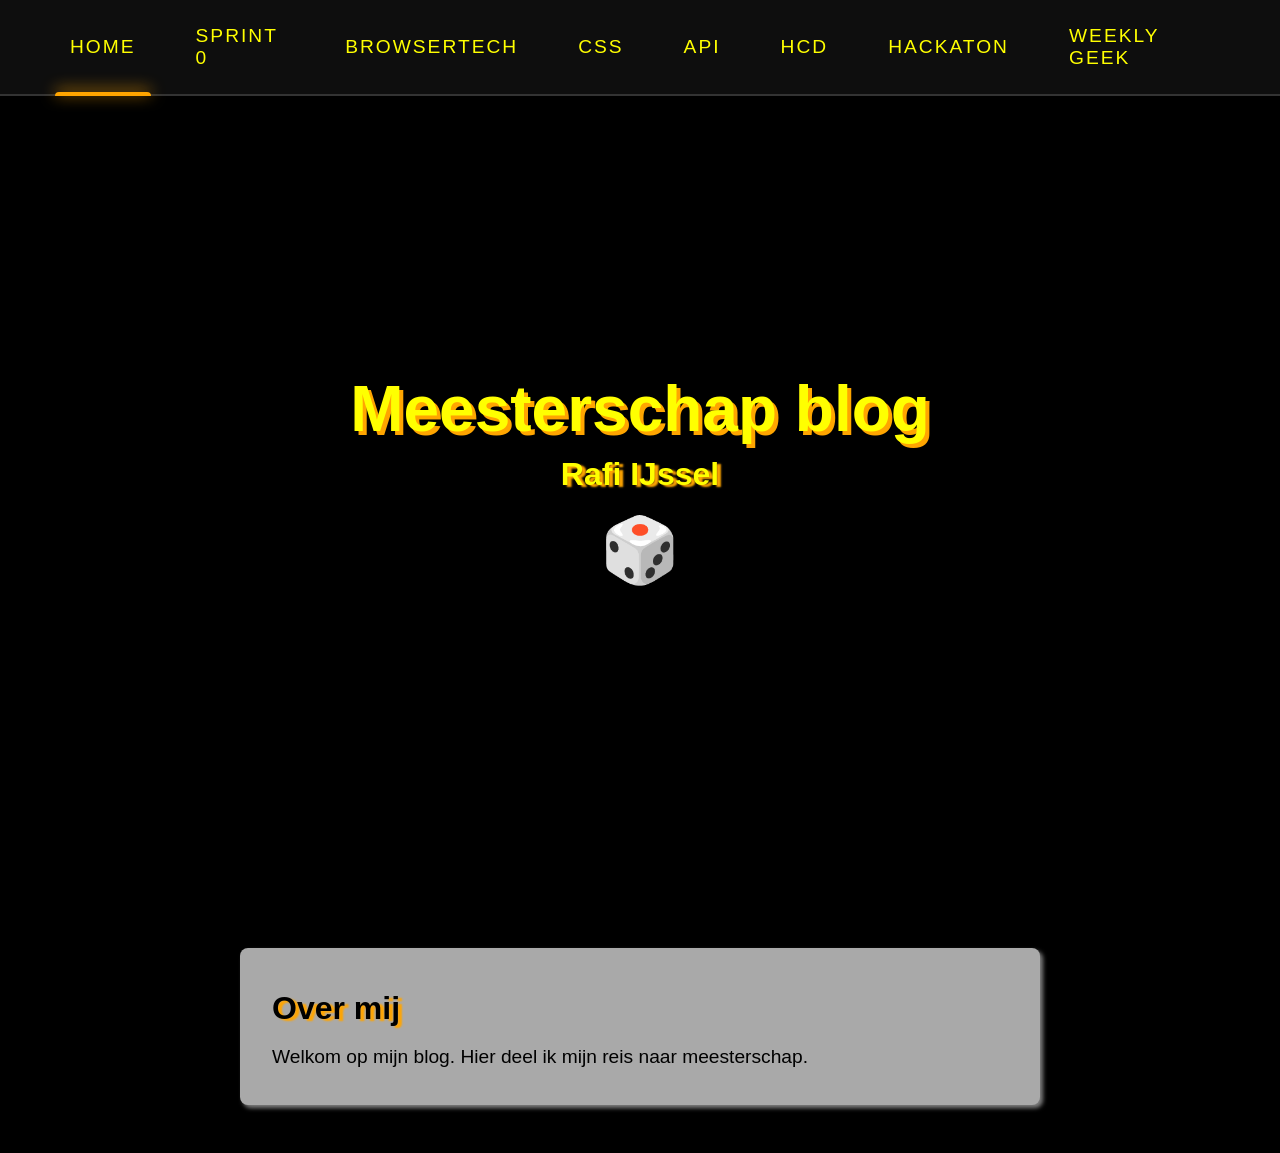
==== pages/index.html @ 0b9d9e39 "Nav bar gemaakt" ====
<!DOCTYPE html>
<html lang="en">
<head>
    <meta charset="UTF-8">
    <meta name="viewport" content="width=device-width, initial-scale=1.0">
    <link rel="stylesheet" href="/style.css">
    <title>Meesterschap-Blog</title>
</head>
<body>
    <header>
        <nav class="special-nav">
            <ul>
                <li class="active"><a href="index.html">Home</a></li>
                <li><a href="sprint0.html">Sprint 0</a></li>
                <li><a href="bt.html">BrowserTech</a></li>
                <li><a href="css.html">CSS</a></li>
                <li><a href="api.html">API</a></li>
                <li><a href="hcd.html">HCD</a></li>
                <li><a href="hackaton.html">Hackaton</a></li>
                <li><a href="weekly_geek.html">Weekly geek</a></li>
                <!-- De gloeiende lijn -->
                <div class="nav-indicator"></div>
            </ul>
        </nav>
        
        <div class="hero-content">
            <h1>Meesterschap blog</h1>
            <h2>Rafi IJssel</h2>
            <p>🎲</p>
        </div>
    </header>
    <main>
        <section>
            <h2>Over mij</h2>
            <!-- Normale tekst voor je blog (zie CSS notitie hieronder!) -->
            <p class="normale-tekst">Welkom op mijn blog. Hier deel ik mijn reis naar meesterschap.</p>
        </section>
    </main>
    <script src="/script.js"></script>
</body>
</html>
---- style.css ----
* {
    margin: 0;
    padding: 0;
    box-sizing: border-box;
}

:root {
    --bg: black;
    --color: yellow;
    --text-h1: "Impact", Arial, Helvetica, sans-serif;
    
    /* Navigatie kleuren */
    --nav-bg: rgba(15, 15, 15, 0.95);
    --nav-accent: orange;
}

body {
    background-color: var(--bg);
    color: var(--color);
    font-family: var(--text-h1);
}

/* --- HEADER & HERO --- */
header {
    width: 100vw;
    height: 100vh;
    position: relative;
}

.hero-content {
    display: flex;
    flex-direction: column;
    justify-content: center;
    align-items: center;
    height: 100%;
    padding-top: 60px; /* Zorgt dat het niet achter de nav verdwijnt */
}

h1 {
    text-shadow: 4px 4px orange;
    font-size: 4em;
    text-align: center;
}

h2 {
    text-shadow: 4px 2px 2px orange;
    font-size: 2em;
    margin-top: 10px;
}

/* De dobbelsteen */
.hero-content p {
    font-size: 4em; 
    margin-top: 20px;
}

/* --- NAVIGATIEBALK --- */
.special-nav {
    position: fixed;
    top: 0;
    left: 0;
    width: 100%;
    background-color: var(--nav-bg);
    border-bottom: 2px solid #333;
    z-index: 1000;
}

.special-nav ul {
    display: flex;
    justify-content: center;
    align-items: center;
    list-style: none;
    position: relative;
    padding: 15px 0;
    max-width: 1200px;
    margin: 0 auto;
}

.special-nav li {
    margin: 0 15px;
}

.special-nav a {
    text-decoration: none;
    color: var(--color);
    font-size: 1.2em;
    text-transform: uppercase;
    letter-spacing: 2px;
    padding: 10px 15px;
    display: block;
    transition: all 0.3s ease;
}

.special-nav a:hover {
    color: var(--nav-accent);
    text-shadow: 2px 2px 10px var(--nav-accent);
    transform: scale(1.1);
}

.nav-indicator {
    position: absolute;
    bottom: -2px; /* Plakt netjes onderaan de rand */
    height: 4px;
    background-color: var(--nav-accent);
    border-radius: 4px 4px 0 0;
    box-shadow: 0 -2px 15px var(--nav-accent);
    transition: all 0.4s cubic-bezier(0.68, -0.55, 0.265, 1.55);
    pointer-events: none;
}

/* --- MAIN CONTENT --- */
section {
    background-color: darkgray;
    color: black; /* Leesbaarheid op de grijze achtergrond */
    margin: 3em auto;
    padding: 2em;
    max-width: 800px; /* Zorgt dat de tekst niet te breed wordt */
    box-shadow: 3px 3px 4px gray;
    border-radius: 8px; /* Optioneel: maakt de hoekjes iets ronder */
}

.normale-tekst {
    font-size: 1.2em;
    font-family: Arial, Helvetica, sans-serif; /* Een beter leesbaar lettertype voor lappen tekst */
    margin-top: 15px;
    line-height: 1.6;
}
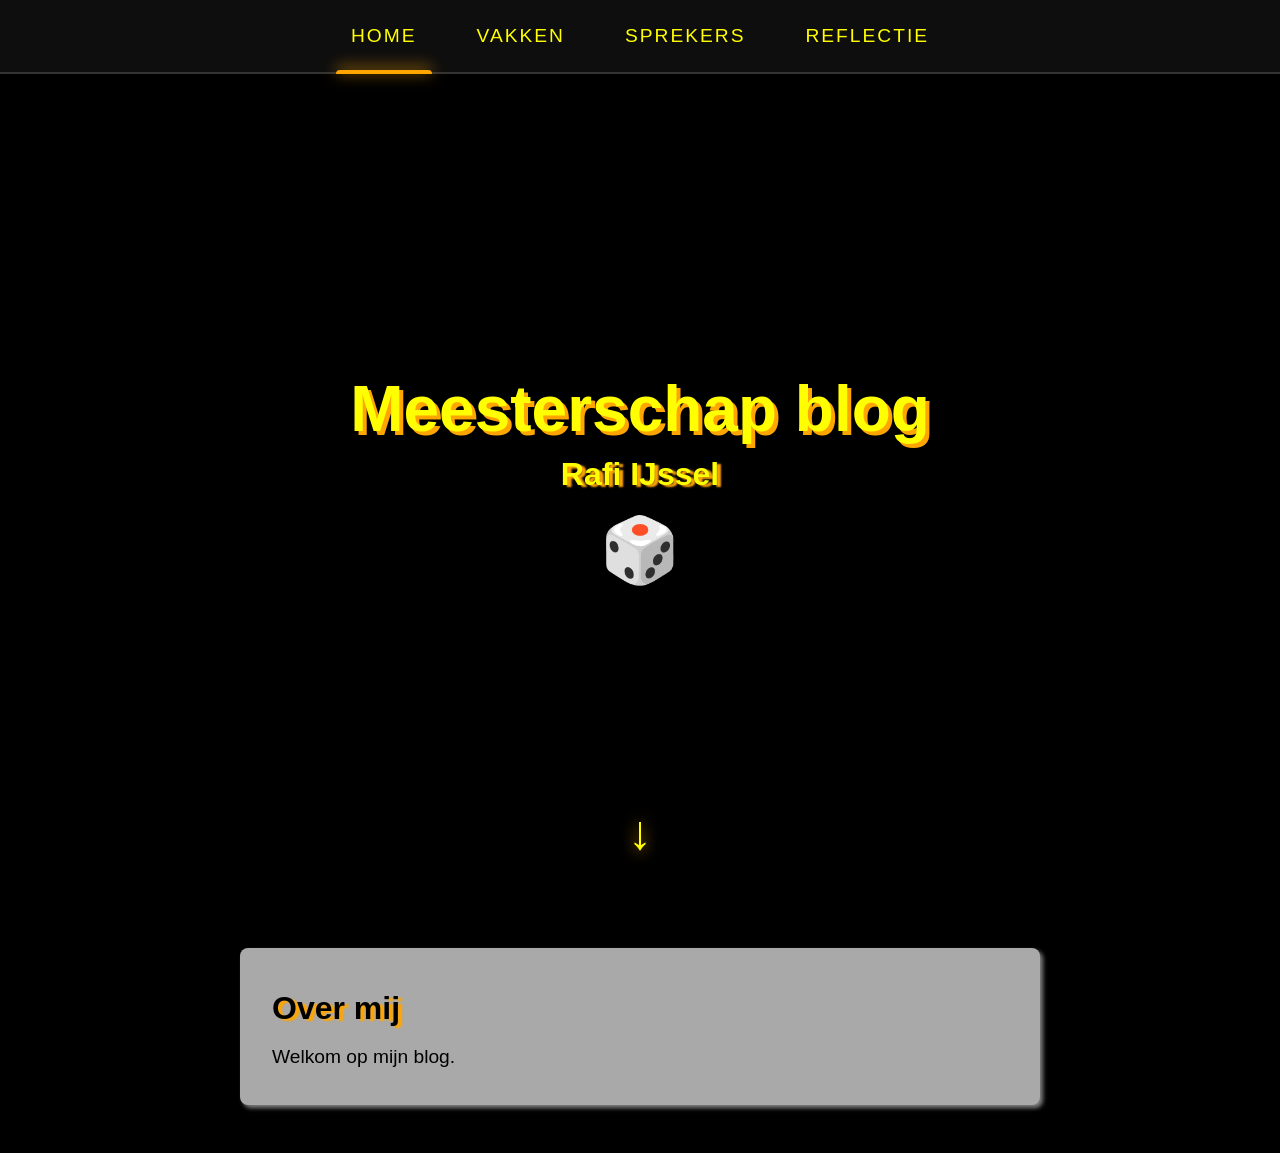
==== commit 842a0693: "Verandering in nav bar en begin aan "vakken"" ====
--- a/pages/index.html
+++ b/pages/index.html
@@ -1,41 +1,43 @@
 <!DOCTYPE html>
 <html lang="en">
+
 <head>
     <meta charset="UTF-8">
     <meta name="viewport" content="width=device-width, initial-scale=1.0">
     <link rel="stylesheet" href="/style.css">
     <title>Meesterschap-Blog</title>
 </head>
+
 <body>
     <header>
+        <!-- In al je HTML bestanden pas je de <nav> aan naar dit: -->
         <nav class="special-nav">
             <ul>
                 <li class="active"><a href="index.html">Home</a></li>
-                <li><a href="sprint0.html">Sprint 0</a></li>
-                <li><a href="bt.html">BrowserTech</a></li>
-                <li><a href="css.html">CSS</a></li>
-                <li><a href="api.html">API</a></li>
-                <li><a href="hcd.html">HCD</a></li>
-                <li><a href="hackaton.html">Hackaton</a></li>
-                <li><a href="weekly_geek.html">Weekly geek</a></li>
+                <li><a href="vakken.html">Vakken</a></li>
+                <li><a href="sprekers.html">Sprekers</a></li>
+                <li><a href="reflectie.html">Reflectie</a></li>
                 <!-- De gloeiende lijn -->
                 <div class="nav-indicator"></div>
             </ul>
         </nav>
-        
+
         <div class="hero-content">
             <h1>Meesterschap blog</h1>
             <h2>Rafi IJssel</h2>
             <p>🎲</p>
         </div>
+
+        <a href="#begin-content" class="scroll-arrow">↓</a>
     </header>
-    <main>
+    <main id="begin-content">
         <section>
             <h2>Over mij</h2>
             <!-- Normale tekst voor je blog (zie CSS notitie hieronder!) -->
-            <p class="normale-tekst">Welkom op mijn blog. Hier deel ik mijn reis naar meesterschap.</p>
+            <p class="normale-tekst">Welkom op mijn blog.</p>
         </section>
     </main>
     <script src="/script.js"></script>
 </body>
+
 </html>
--- a/style.css
+++ b/style.css
@@ -1,3 +1,7 @@
+html {
+    scroll-behavior: smooth; /* Zorgt voor een zachte, glijdende animatie als je op een #link klikt */
+}
+
 * {
     margin: 0;
     padding: 0;
@@ -33,7 +37,7 @@
     justify-content: center;
     align-items: center;
     height: 100%;
-    padding-top: 60px; /* Zorgt dat het niet achter de nav verdwijnt */
+    padding-top: 60px; 
 }
 
 h1 {
@@ -54,7 +58,7 @@
     margin-top: 20px;
 }
 
-/* --- NAVIGATIEBALK --- */
+/* --- NAVIGATIEBALK (HOOFDMENU) --- */
 .special-nav {
     position: fixed;
     top: 0;
@@ -99,7 +103,7 @@
 
 .nav-indicator {
     position: absolute;
-    bottom: -2px; /* Plakt netjes onderaan de rand */
+    bottom: -2px; 
     height: 4px;
     background-color: var(--nav-accent);
     border-radius: 4px 4px 0 0;
@@ -108,20 +112,155 @@
     pointer-events: none;
 }
 
-/* --- MAIN CONTENT --- */
+/* --- MAIN CONTENT (Algemene teksten) --- */
 section {
     background-color: darkgray;
-    color: black; /* Leesbaarheid op de grijze achtergrond */
+    color: black; 
     margin: 3em auto;
     padding: 2em;
-    max-width: 800px; /* Zorgt dat de tekst niet te breed wordt */
+    max-width: 800px; 
     box-shadow: 3px 3px 4px gray;
-    border-radius: 8px; /* Optioneel: maakt de hoekjes iets ronder */
+    border-radius: 8px; 
 }
 
 .normale-tekst {
     font-size: 1.2em;
-    font-family: Arial, Helvetica, sans-serif; /* Een beter leesbaar lettertype voor lappen tekst */
+    font-family: Arial, Helvetica, sans-serif; 
     margin-top: 15px;
     line-height: 1.6;
+}
+
+/* --- PAGINA LAYOUT MET SIDEBAR (Voor de vakken) --- */
+.page-layout {
+    display: flex;
+    max-width: 1200px;
+    margin: 3em auto;
+    padding: 0 20px;
+    gap: 40px;
+    align-items: flex-start;
+}
+
+.page-content section {
+    margin: 0 0 2em 0; 
+    max-width: 100%;
+    
+    /* Deze regel is cruciaal! Het vertelt de browser om 100px afstand te houden 
+       van de bovenkant, zodat de tekst NIET onder je vaste navigatiebalk verdwijnt */
+    scroll-margin-top: 100px; 
+}
+
+/* Omdat de section hier binnen .page-content valt, halen we de margin auto weg zodat hij mooi uitlijnt */
+.page-content section {
+    margin: 0 0 2em 0; 
+    max-width: 100%;
+}
+
+.page-sidebar {
+    flex: 1;
+    background-color: var(--nav-bg); 
+    border: 2px solid var(--nav-accent); 
+    padding: 25px;
+    border-radius: 8px;
+    box-shadow: 0 4px 15px rgba(0, 0, 0, 0.5);
+    position: sticky;
+    top: 100px; 
+}
+
+.page-sidebar h3 {
+    color: var(--color); 
+    font-family: var(--text-h1);
+    font-size: 1.8em;
+    letter-spacing: 1px;
+    margin-bottom: 15px;
+    border-bottom: 2px solid var(--nav-accent);
+    padding-bottom: 10px;
+}
+
+.subnav-lijst {
+    list-style: none;
+    padding: 0;
+}
+
+.subnav-lijst li {
+    margin: 12px 0;
+}
+
+.subnav-lijst a {
+    color: white;
+    text-decoration: none;
+    font-family: Arial, sans-serif;
+    font-size: 1.1em;
+    display: block; 
+    padding: 8px 12px;
+    border-radius: 4px;
+    transition: all 0.3s ease;
+}
+
+.subnav-lijst a:hover, 
+.subnav-lijst a.active-sub {
+    background-color: rgba(255, 165, 0, 0.2); 
+    color: var(--nav-accent);
+    padding-left: 20px; 
+}
+
+/* --- RESPONSIEF MAKEN (Voor mobiel) --- */
+@media (max-width: 800px) {
+    /* Zorg dat de 4 menu items iets kleiner worden op mobiel, zodat ze nog passen */
+    .special-nav a {
+        font-size: 1em;
+        padding: 10px 8px;
+        letter-spacing: 1px;
+    }
+    .special-nav li {
+        margin: 0 5px;
+    }
+
+    /* Zet de sidebar netjes onder de content op kleine schermen */
+    .page-layout {
+        flex-direction: column; 
+    }
+    .page-sidebar {
+        width: 100%;
+        position: relative;
+        top: 0;
+    }
+}
+
+/* --- SCROLL PIJL --- */
+.scroll-arrow {
+    position: absolute;
+    bottom: 40px; /* Zweeft iets boven de onderkant van het scherm */
+    left: 50%;
+    transform: translateX(-50%); /* Zorgt dat hij exact in het midden staat */
+    color: var(--color); /* Jouw gele kleur */
+    font-size: 3em;
+    text-decoration: none;
+    font-weight: bold;
+    text-shadow: 0 0 15px var(--nav-accent); /* Oranje gloed */
+    z-index: 10;
+    
+    /* Roept de animatie aan: 2 seconden duren, en eindeloos herhalen */
+    animation: bounce 2s infinite;
+}
+
+.scroll-arrow:hover {
+    color: white;
+    text-shadow: 0 0 20px var(--color);
+}
+
+/* De stuiter-animatie (Keyframes) */
+@keyframes bounce {
+    0%, 20%, 50%, 80%, 100% {
+        transform: translateY(0) translateX(-50%);
+    }
+    40% {
+        transform: translateY(-20px) translateX(-50%); /* Springt 20px omhoog */
+    }
+    60% {
+        transform: translateY(-10px) translateX(-50%); /* Springt nog een klein beetje na */
+    }
+}
+
+#begin-content {
+    scroll-margin-top: 100px;
 }
